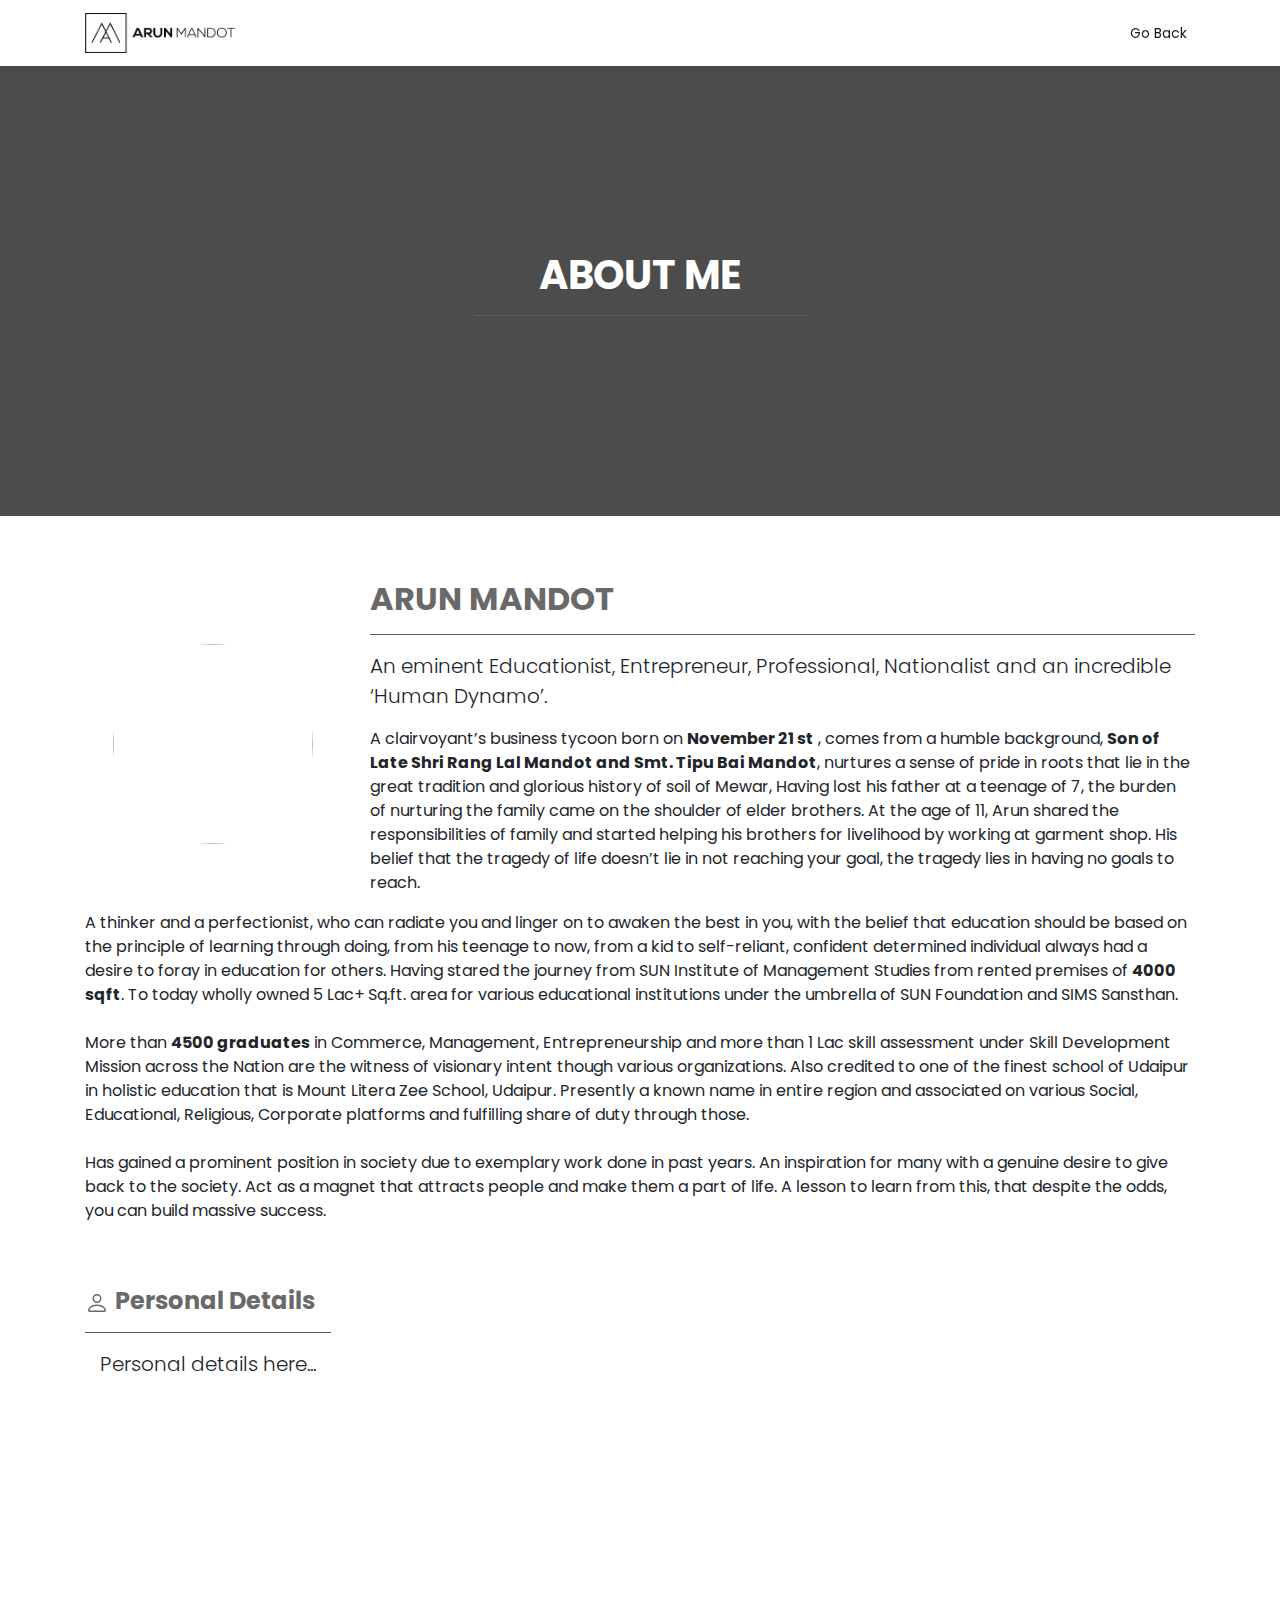
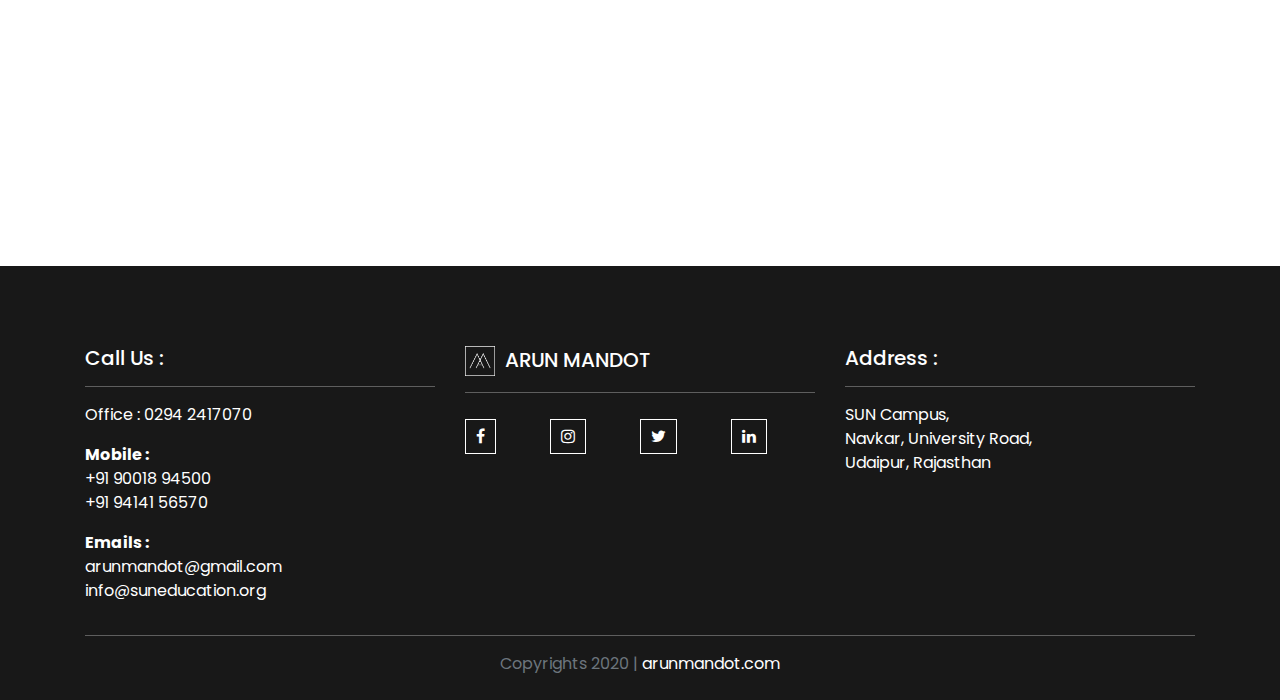
==== about.html @ fe79f217 "added" ====
<!doctype html>
<html lang="en">

<head>
    <!-- Required meta tags -->
    <meta charset="utf-8">
    <meta name="viewport" content="width=device-width, initial-scale=1, shrink-to-fit=no">
    <!-- Bootstrap CSS -->
    <link rel="stylesheet" href="https://stackpath.bootstrapcdn.com/bootstrap/4.5.0/css/bootstrap.min.css">
    <title>About Me | ARUN MANDOT</title>
    <!-- Favicons -->
    <link rel="icon" href="images/AM Logo_orignal.jpg">
    <!-- Custom CSS -->
    <link rel="stylesheet" href="css/style.css">
    <!-- Owl.carousel CSS -->
    <link rel="stylesheet" href="css/owl.carousel.min.css">
    <link rel="stylesheet" href="css/owl.theme.default.min.css">
    <!-- font-awesome icons -->
    <link href="//maxcdn.bootstrapcdn.com/font-awesome/4.7.0/css/font-awesome.min.css" rel="stylesheet">
</head>

<body>
    <!-- Navbar -->
    <nav class="navbar navbar-expand-lg navbar-light bg-white shadow-sm mt-0 sticky-top" id="move-sections">
        <div class="container">
            <a class="navbar-brand" href="index.html"><img src="images/navbar_logo.png" width="150" height="40"></a>
            <ul class="navbar-nav ml-auto">
                <li class="nav-item active">
                    <a class="nav-link" href="javascript:history.back()">Go Back</a>
                </li>
            </ul>
        </div>
    </nav>

    <!-- Section-4 -->
    <section class="jumbotron jumbotron-fluid my-0 bg-transparent section-2">
        <div class="container text-center">
            <h1 class="text-white text-uppercase"><b>About Me</b></h1>
            <hr class="mx-auto" style="width: 30%;background-color: #696969;">
        </div>
    </section>


    <div class="jumbotron jumbotron-fluid my-0 bg-transparent">
        <div class="container">
            <div class="row">
                <div class="col-12 col-md-3 text-center">
                    <div class="jumbotron jumbotron-fluid my-auto py-auto bg-transparent">
                        <img src="https://media-exp1.licdn.com/dms/image/C5103AQFVJacKXO_YKw/profile-displayphoto-shrink_200_200/0?e=1598486400&v=beta&t=filJsk99vntzWAAEqumvfhoAU0C3qXoCFnMMWYBmjPY"
                            class="rounded-circle" width="200px" height="200px">
                    </div>
                </div>
                <div class="col-12 col-md-9">
                    <h2 style="color: #696969;"><b>ARUN MANDOT</b></h2>
                    <hr class="mx-auto" style="width: 100%;background-color: #696969;">
                    <div>
                        <p class="lead">
                            An eminent Educationist, Entrepreneur, Professional, Nationalist and an incredible ‘Human
                            Dynamo’.
                        </p>
                        <p>
                            A clairvoyant’s business tycoon born on <b>November 21 st</b> , comes from a humble background, <b>Son
                                of Late Shri Rang Lal Mandot and Smt. Tipu Bai Mandot</b>, nurtures a sense of pride in roots
                            that
                            lie in the great tradition and glorious history of soil of Mewar, Having lost his father at
                            a
                            teenage of 7, the burden of nurturing the family came on the shoulder of elder brothers. At
                            the
                            age of 11, Arun shared the responsibilities of family and started helping his brothers for
                            livelihood by working at garment shop. His belief that the tragedy of life doesn’t lie in
                            not
                            reaching your goal, the tragedy lies in having no goals to reach. <br>
                        </p>
                    </div>
                </div>
                <div class="col-12">
                    <p>
                        A thinker and a perfectionist, who can radiate you and linger on to awaken the best in you, with
                        the belief that education should be based on the principle of learning through doing, from his
                        teenage to now, from a kid to self-reliant, confident determined individual always had a desire
                        to foray in education for others. Having stared the journey from SUN Institute of Management
                        Studies from rented premises of <b>4000 sqft</b>. To today wholly owned 5 Lac+ Sq.ft. area for various
                        educational institutions under the umbrella of SUN Foundation and SIMS Sansthan. <br><br>
                        More than <b>4500 graduates</b> in Commerce, Management, Entrepreneurship and more than 1 Lac
                        skill assessment under Skill Development Mission across the Nation are the witness of
                        visionary intent though various organizations. Also credited to one of the finest school of
                        Udaipur in holistic education that is Mount Litera Zee School, Udaipur. Presently a known
                        name in entire region and associated on various Social, Educational, Religious, Corporate
                        platforms and fulfilling share of duty through those. <br><br>
                        Has gained a prominent position in society due to exemplary work done in past years. An
                        inspiration for many with a genuine desire to give back to the society. Act as a magnet that
                        attracts people and make them a part of life. A lesson to learn from this, that despite the
                        odds,
                        you can build massive success.
                    </p>
                </div>
            </div>

                                  
            <div class="row container">
                <div class="mt-5">
                    <h4 style="color: #696969;"><span><svg width="1em" height="1em" viewBox="0 0 16 16" class="bi bi-person" fill="currentColor" xmlns="http://www.w3.org/2000/svg">
                        <path fill-rule="evenodd" d="M13 14s1 0 1-1-1-4-6-4-6 3-6 4 1 1 1 1h10zm-9.995-.944v-.002.002zM3.022 13h9.956a.274.274 0 0 0 .014-.002l.008-.002c-.001-.246-.154-.986-.832-1.664C11.516 10.68 10.289 10 8 10c-2.29 0-3.516.68-4.168 1.332-.678.678-.83 1.418-.832 1.664a1.05 1.05 0 0 0 .022.004zm9.974.056v-.002.002zM8 7a2 2 0 1 0 0-4 2 2 0 0 0 0 4zm3-2a3 3 0 1 1-6 0 3 3 0 0 1 6 0z"/>
                      </svg></span> <b>Personal Details</b></h4>
                    <hr class="mx-auto" style="width: 100%;background-color: #696969;">
                    <div class="container">
                        <p class="lead">Personal details here...</p>
                    </div>
                </div>
               
            </div>
        </div>
    </div>


    <!-- Location -->
    <iframe class="actAsDiv" width="100%" height="400" frameborder="0" scrolling="no" marginheight="0" marginwidth="0"
        src="https://www.google.com/maps/embed?pb=!1m18!1m12!1m3!1d3628.0040523762345!2d73.71341991436545!3d24.58905636213847!2m3!1f0!2f0!3f0!3m2!1i1024!2i768!4f13.1!3m3!1m2!1s0x3967e59101837bad%3A0x4a86be4ee69b5205!2sSun%20College%20Of%20Management%20%26%20Science!5e0!3m2!1sen!2sin!4v1593156131376!5m2!1sen!2sin"></iframe>

    <!-- Footer -->
    <footer class="jumbotron jumbotron-fluid my-0 px-0 pb-2" style="background-color: #181818;color: #fff;">
        <div class="container">
            <div class="row d-flex justify-content-around">
                <div class="text-left col-12 col-md-4">
                    <h5 class="mt-3">Call Us :</h5>
                    <hr class="mr-auto" style="width: 100%;background-color: #696969;">
                    <p>Office : <span><a href="tel:0294 2417070" class="on-hvr-link-color">0294
                                2417070</a></span></p>
                    <p>
                        <b>Mobile :</b><br> <span><a href="tel:90018 94500" class="on-hvr-link-color">+91 90018
                                94500</a></span><br>
                        <span><a href="tel:94141 56570" class="on-hvr-link-color">+91 94141
                                56570</a></span><br>
                    </p>
                    <p>
                        <b>Emails :</b><br> <span><a href="mailto:arunmandot@gmail.com"
                                class="on-hvr-link-color">arunmandot@gmail.com</a></span><br>
                        <span><a href="mailto:info@suneducation.org"
                                class="on-hvr-link-color">info@suneducation.org</a></span><br>
                    </p>
                </div>
                <div class="col-12 col-md-4">
                    <h5 class="mt-3"><span><img src="images/logo.png" style="width: 30px;height: 30px;"></span>&nbsp; ARUN MANDOT</h5>
                    <hr class="mr-auto" style="width: 100%;background-color: #696969;">
                    <div class="mx-auto d-flex justify-content-between pr-5 mr-5 pt-3 social-icons">
                        <a href="https://www.facebook.com/ArunMandot" target="blank"><span><i
                                    class="fa fa-facebook"></i></span></a>
                        <a href="https://www.instagram.com/arun_mandot" target="blank"><span><i
                                    class="fa fa-instagram"></i></span></a>
                        <a href="https://www.twitter.com/ArunMandot" target="blank"><span><i
                                    class="fa fa-twitter"></i></span></a>
                        <a href="https://www.linkedin.com/in/arunmandot/" target="blank"><span><i
                                    class="fa fa-linkedin"></i></span></a>
                    </div>
                </div>
                <div class="text-left col-12 col-md-4">
                    <h5 class="mt-3">Address :</h5>
                    <hr class="mr-auto" style="width: 100%;background-color: #696969;">
                    <p>SUN Campus,<br> Navkar, University Road,<br> Udaipur, Rajasthan</p>
                </div>
            </div>
        </div>
        <div class="container text-center">
            <hr class="mx-auto" style="width: 100%;background-color: #696969;">
            <p class="text-muted">Copyrights 2020 | <span><a href="http://arunmandot.com/"
                        class="on-hvr-link-color">arunmandot.com</a></span></p>
        </div>
    </footer>

    <!-- jQuery first, then Popper.js, then Bootstrap JS -->
    <script src="https://code.jquery.com/jquery-3.5.1.slim.min.js"></script>
    <script src="https://cdn.jsdelivr.net/npm/popper.js@1.16.0/dist/umd/popper.min.js"></script>
    <script src="https://stackpath.bootstrapcdn.com/bootstrap/4.5.0/js/bootstrap.min.js"></script>
    <!-- Optional JavaScript -->
    <script src="js/owl.carousel.min.js"></script>
    <script src="js/style.js"></script>
</body>

</html>
---- css/style.css ----
@import url('https://fonts.googleapis.com/css2?family=Poppins:wght@300&display=swap');
@import url('https://fonts.googleapis.com/css2?family=Ubuntu:wght@700&display=swap');

*{
    box-sizing: border-box;
    margin: 0;
    padding: 0;
    font-family: 'Poppins', sans-serif;
}

.owl-carousel img{
    width: 100%;
    height: 100vh;
}

.carousel-container{
    display: flex;
    flex-direction: column;
    align-items: center;
    justify-content: center;
    text-align: center;
    color: #fff;
    height: 100vh;
    background-color: #fff;
    background-position: center;
    background-repeat: no-repeat;
    background-size: cover;
    padding: 0;
}
.carousel-container h1{
    font-size: 50px;
    padding-bottom: 0;
}
.carousel-container p{
    padding-top: 0;
}
.know-more-btn{
    border: 1px solid #fff;
    border-radius: 0;
    padding: 10px 30px 10px;
    background-color: transparent;
    color: #fff;
}
.know-more-btn:hover{
    border: 1px solid #fff;
    border-radius: 0;
    padding: 10px 30px 10px;
    background-color: #fff;
    color: #696969;
}


.media .img-hvr{
    border: 1px solid transparent;
}
.media .img-hvr:hover{
    border: 1px solid #696969;
    cursor: pointer;
}
.media .media-body h6{
    font-size: 15px;
}

.section-1{
    display: flex;
    flex-direction: column;
    align-items: center;
    justify-content: center;
    text-align: center;
    background: linear-gradient(rgba(0, 0, 0, 0.7), rgba(0, 0, 0, 0.7)),url(http://musemaster.net/creative-agency-muse/CA-Onepage/images/entrepreneur-593358_1920.jpg?crc=290514243);
    min-height: 50vh;
    background-attachment: fixed;
    background-position: center;
    background-repeat: no-repeat;
    background-size: cover;
    color: #fff;
}

.section-education{
    display: flex;
    flex-direction: column;
    align-items: center;
    justify-content: center;
    text-align: center;
    background: linear-gradient(rgba(0, 0, 0, 0.7), rgba(0, 0, 0, 0.7)),url(https://cdn.pixabay.com/photo/2015/07/28/22/01/office-865091_960_720.jpg);
    min-height: 50vh;
    background-attachment: fixed;
    background-position: center;
    background-repeat: no-repeat;
    background-size: cover;
    color: #fff;
}

.section-2{
    display: flex;
    flex-direction: column;
    align-items: center;
    justify-content: center;
    text-align: center;
    background: linear-gradient(rgba(0, 0, 0, 0.7), rgba(0, 0, 0, 0.7)),url(http://musemaster.net/creative-agency-muse/CA-Onepage/images/21610411169_5fefc5b362_o.jpg?crc=206793983);
    min-height: 50vh;
    background-attachment: fixed;
    background-position: center;
    background-repeat: no-repeat;
    background-size: cover;
    color: #fff;
}

.on-hvr-color:hover{
    color: #696969;
}
.on-hvr-link-color{
    color: #fff;
}
.on-hvr-link-color:hover{
    color: #696969;
}

input[type='text'],input[type='email']{
    width: 100%;
    padding: 10px 20px 10px;
    background-color: transparent;
    border: 1px solid #999999;
    font-weight: lighter;
}
input[type='text']:hover{
    border: 1px solid #000;
}
input[type='email']:hover{
    border: 1px solid #000;
}
textarea{
    width: 100%;
    padding: 10px 20px 10px;
    background-color: transparent;
    border: 1px solid #999999;
    font-weight: lighter;
}
textarea:hover{
    border: 1px solid #000;
}

.custom-btn{
    border: 1px solid #222;
    border-radius: 0;
    padding: 10px 50px 10px;
    background-color: transparent;
    color: #222;
    text-transform: uppercase;
    font-weight: bold;
}
.custom-btn:hover{
    /* background-color: #fff;
    color: #696969;
    border: 1px solid #696969; */
    background-color: #696969;
    color: #fff;
    border: 1px solid #fff;
}

.nav-link{
    font-size: 14px;
}

.social-icons span{
    border: 1px solid #fff;
    color: #fff;
    padding: 5px 10px 5px;
    cursor: pointer;
}
.social-icons span:hover{
    border: 1px solid #696969;
    color: #696969;
}

.team-member{
    border-top: 0;
    border-left: 0;
    border-right: 0;
    border-bottom: 1px solid #696969;
}
.team-member img{
    width: 80%;
    height: 150px;
}
.team-member:hover{
    background-color: #222;
    color: #fff;
    opacity: .9;
}

.social-icons-on-card span{
    border: 1px solid #696969;
    color: #696969;
    padding: 3px 6px 3px;
    cursor: pointer;
    margin-left: 10px;
    margin-right: 10px;
}
.social-icons-on-card span:hover{
    border: 1px solid #fff;
    color: #fff;
}

.cursor-pointer{
    cursor: pointer;
}

.section-heading{
    font-size: 40px;
    font-weight: bold;
    text-transform: uppercase;
    color: #404040;
    font-family: 'Ubuntu', sans-serif;
}
.section-paragraph{
    color: #707070;
    font-size: 20px;
    margin: 0px;
    padding: 0px;
    border-width: 0px;
    border-style: solid;
    border-color: transparent;
}

.top-banner-qots{
    font-size: large;
    font-weight: bold;
    color: #fff;
    font-family: Arial, Helvetica, sans-serif;
}

.top-banner-paragraph{
    font-size: 20px;
    color: #fff;
    letter-spacing: 2px;
    font-family: Arial, Helvetica, sans-serif;
}
.section-sub-heading{
    color: #696969;
    font-size: large;
}
@media (max-width:1024px){
    .top-banner-paragraph{
        font-size: 20px;
    }
    .section-heading{
        font-size: 25px;
    }
    .section-paragraph{
        font-size: 15px;
    }
    .carousel-container{
        height: 60vh;
    }
    .carousel-container h1{
        font-size: 20px;
    }
    .carousel-container p{
        font-size: 10px;
    }
    .section-sub-heading{
        font-size: 18px;
    }
    .section-1{
        height: 80vh;
    }

    .Quotes-title{
        font-size: 20px;
    }
    .Quotation-line{
        font-size: 17px;
    }
}
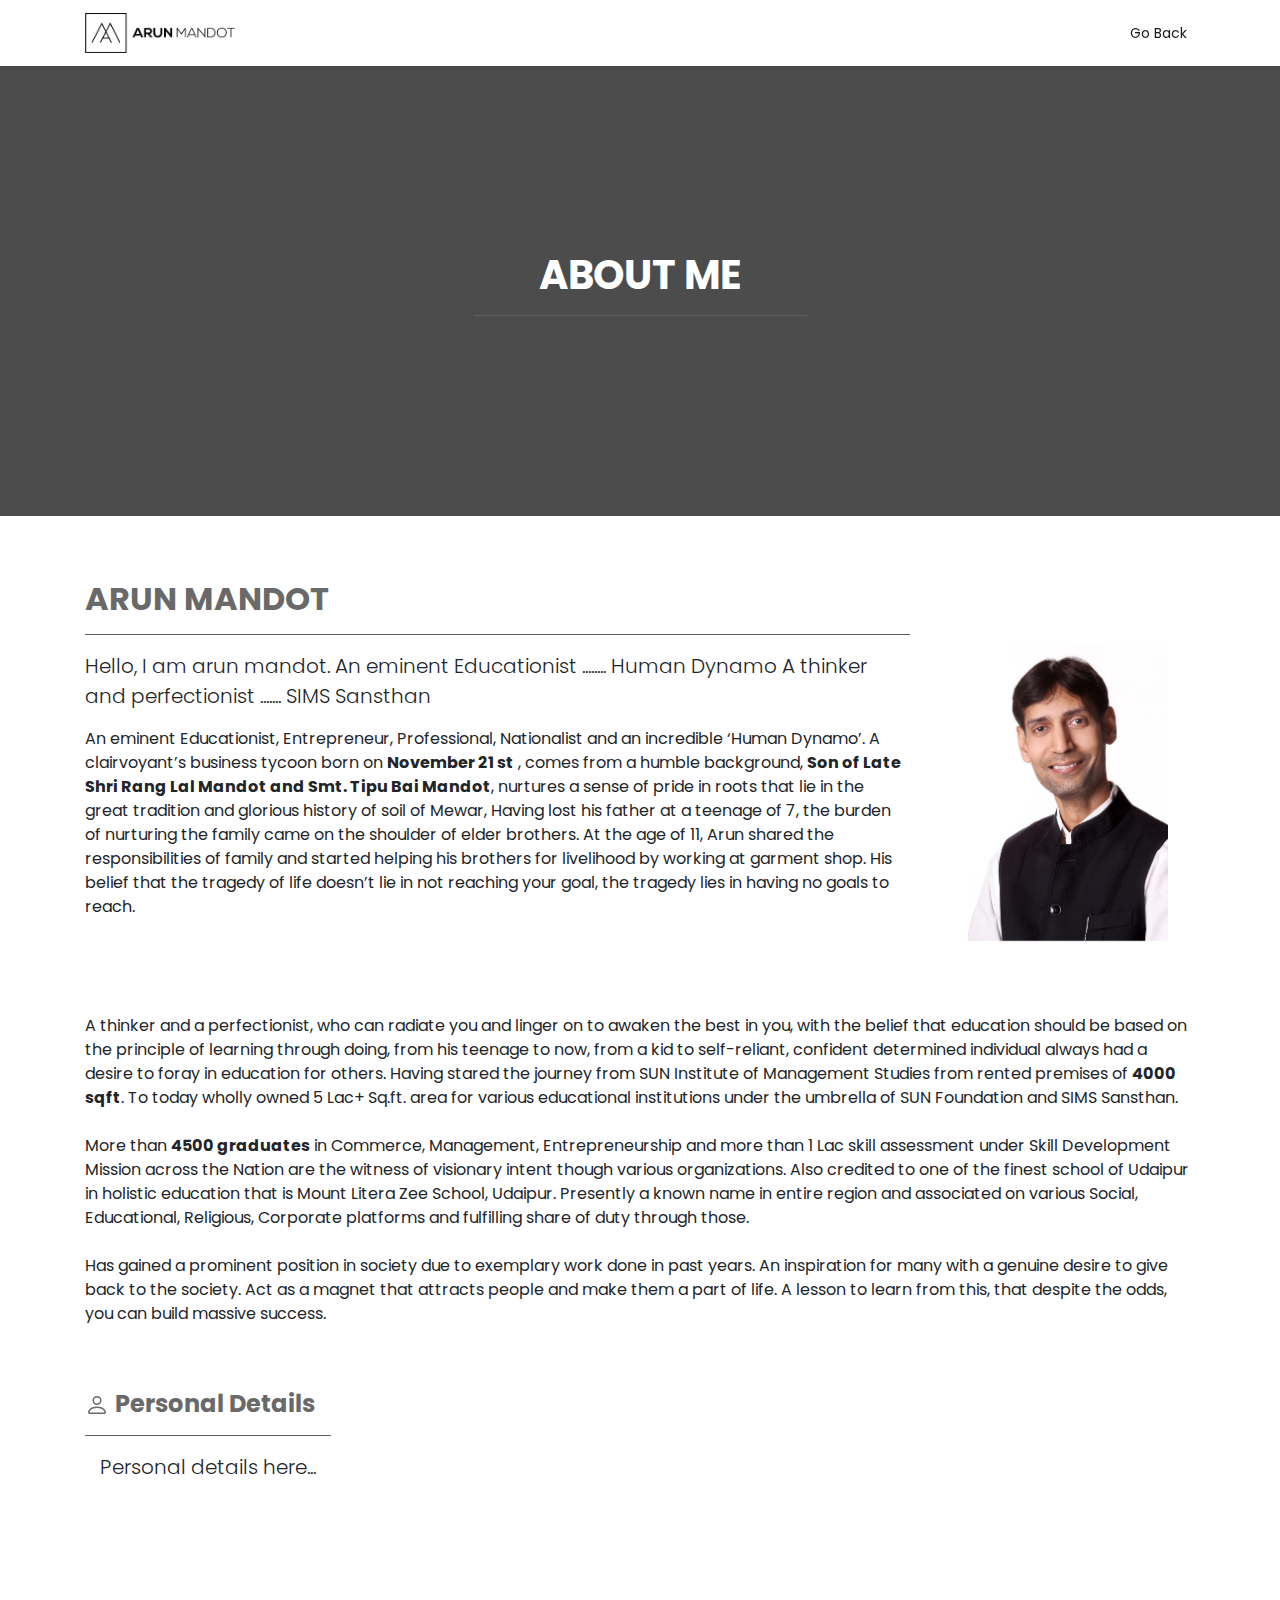
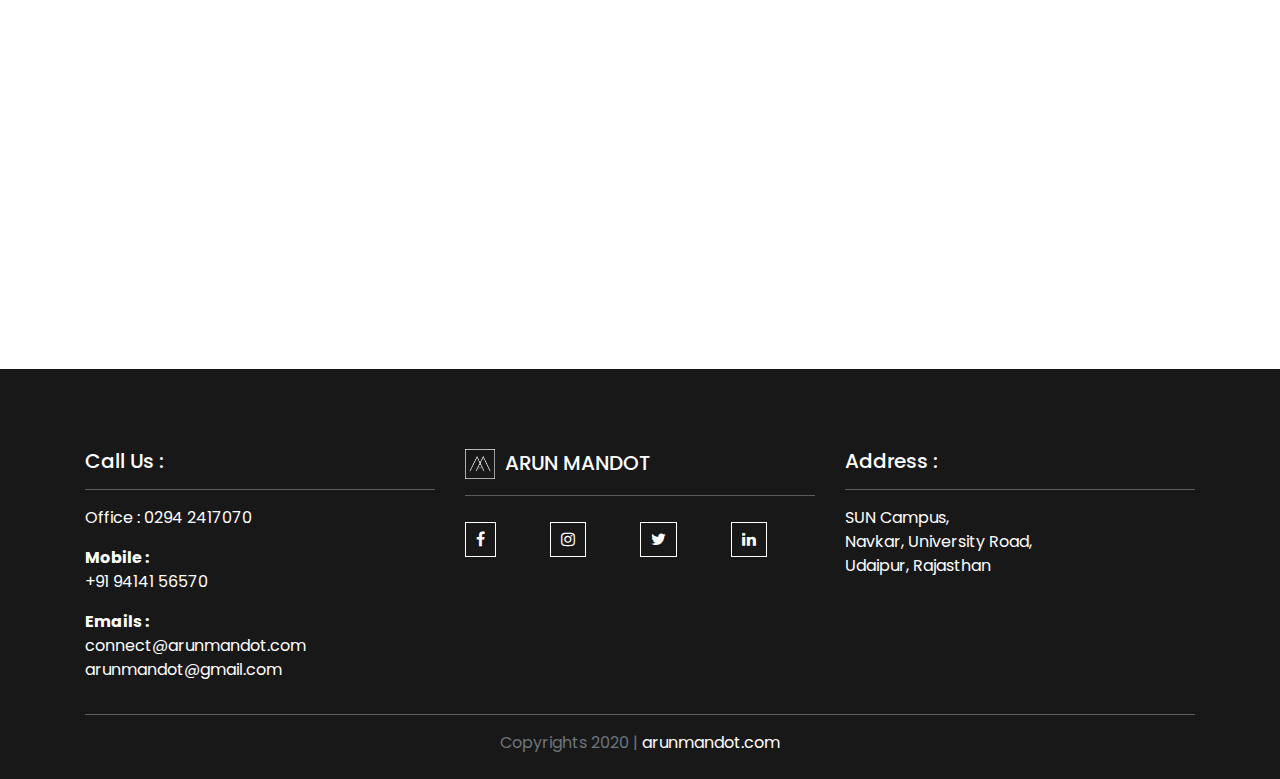
==== commit b6c3d82e: "changes" ====
--- a/about.html
+++ b/about.html
@@ -9,12 +9,9 @@
     <link rel="stylesheet" href="https://stackpath.bootstrapcdn.com/bootstrap/4.5.0/css/bootstrap.min.css">
     <title>About Me | ARUN MANDOT</title>
     <!-- Favicons -->
-    <link rel="icon" href="images/AM Logo_orignal.jpg">
+    <link rel="icon" href="images/favicon.png">
     <!-- Custom CSS -->
     <link rel="stylesheet" href="css/style.css">
-    <!-- Owl.carousel CSS -->
-    <link rel="stylesheet" href="css/owl.carousel.min.css">
-    <link rel="stylesheet" href="css/owl.theme.default.min.css">
     <!-- font-awesome icons -->
     <link href="//maxcdn.bootstrapcdn.com/font-awesome/4.7.0/css/font-awesome.min.css" rel="stylesheet">
 </head>
@@ -40,27 +37,29 @@
         </div>
     </section>
 
-
     <div class="jumbotron jumbotron-fluid my-0 bg-transparent">
         <div class="container">
             <div class="row">
-                <div class="col-12 col-md-3 text-center">
-                    <div class="jumbotron jumbotron-fluid my-auto py-auto bg-transparent">
-                        <img src="https://media-exp1.licdn.com/dms/image/C5103AQFVJacKXO_YKw/profile-displayphoto-shrink_200_200/0?e=1598486400&v=beta&t=filJsk99vntzWAAEqumvfhoAU0C3qXoCFnMMWYBmjPY"
-                            class="rounded-circle" width="200px" height="200px">
-                    </div>
-                </div>
+                
                 <div class="col-12 col-md-9">
                     <h2 style="color: #696969;"><b>ARUN MANDOT</b></h2>
                     <hr class="mx-auto" style="width: 100%;background-color: #696969;">
                     <div>
                         <p class="lead">
+                            Hello, I am arun mandot.
+                            An eminent Educationist 
+                            ........ Human Dynamo
+                            A thinker and perfectionist 
+                            ....... SIMS Sansthan 
+                        </p>
+                   
+                        <p>
                             An eminent Educationist, Entrepreneur, Professional, Nationalist and an incredible ‘Human
                             Dynamo’.
-                        </p>
-                        <p>
-                            A clairvoyant’s business tycoon born on <b>November 21 st</b> , comes from a humble background, <b>Son
-                                of Late Shri Rang Lal Mandot and Smt. Tipu Bai Mandot</b>, nurtures a sense of pride in roots
+                            A clairvoyant’s business tycoon born on <b>November 21 st</b> , comes from a humble
+                            background, <b>Son
+                                of Late Shri Rang Lal Mandot and Smt. Tipu Bai Mandot</b>, nurtures a sense of pride in
+                            roots
                             that
                             lie in the great tradition and glorious history of soil of Mewar, Having lost his father at
                             a
@@ -73,13 +72,20 @@
                         </p>
                     </div>
                 </div>
+                <div class="col-12 col-md-3 text-center">
+                    <div class="jumbotron jumbotron-fluid my-auto py-auto bg-transparent">
+                        <img src="images/ARUN SIR PHOTO.jpg"
+                            class="rounded" width="200px" height="auto">
+                    </div>
+                </div>
                 <div class="col-12">
                     <p>
                         A thinker and a perfectionist, who can radiate you and linger on to awaken the best in you, with
                         the belief that education should be based on the principle of learning through doing, from his
                         teenage to now, from a kid to self-reliant, confident determined individual always had a desire
                         to foray in education for others. Having stared the journey from SUN Institute of Management
-                        Studies from rented premises of <b>4000 sqft</b>. To today wholly owned 5 Lac+ Sq.ft. area for various
+                        Studies from rented premises of <b>4000 sqft</b>. To today wholly owned 5 Lac+ Sq.ft. area for
+                        various
                         educational institutions under the umbrella of SUN Foundation and SIMS Sansthan. <br><br>
                         More than <b>4500 graduates</b> in Commerce, Management, Entrepreneurship and more than 1 Lac
                         skill assessment under Skill Development Mission across the Nation are the witness of
@@ -96,22 +102,22 @@
                 </div>
             </div>
 
-                                  
             <div class="row container">
                 <div class="mt-5">
-                    <h4 style="color: #696969;"><span><svg width="1em" height="1em" viewBox="0 0 16 16" class="bi bi-person" fill="currentColor" xmlns="http://www.w3.org/2000/svg">
-                        <path fill-rule="evenodd" d="M13 14s1 0 1-1-1-4-6-4-6 3-6 4 1 1 1 1h10zm-9.995-.944v-.002.002zM3.022 13h9.956a.274.274 0 0 0 .014-.002l.008-.002c-.001-.246-.154-.986-.832-1.664C11.516 10.68 10.289 10 8 10c-2.29 0-3.516.68-4.168 1.332-.678.678-.83 1.418-.832 1.664a1.05 1.05 0 0 0 .022.004zm9.974.056v-.002.002zM8 7a2 2 0 1 0 0-4 2 2 0 0 0 0 4zm3-2a3 3 0 1 1-6 0 3 3 0 0 1 6 0z"/>
-                      </svg></span> <b>Personal Details</b></h4>
+                    <h4 style="color: #696969;"><span><svg width="1em" height="1em" viewBox="0 0 16 16"
+                                class="bi bi-person" fill="currentColor" xmlns="http://www.w3.org/2000/svg">
+                                <path fill-rule="evenodd"
+                                    d="M13 14s1 0 1-1-1-4-6-4-6 3-6 4 1 1 1 1h10zm-9.995-.944v-.002.002zM3.022 13h9.956a.274.274 0 0 0 .014-.002l.008-.002c-.001-.246-.154-.986-.832-1.664C11.516 10.68 10.289 10 8 10c-2.29 0-3.516.68-4.168 1.332-.678.678-.83 1.418-.832 1.664a1.05 1.05 0 0 0 .022.004zm9.974.056v-.002.002zM8 7a2 2 0 1 0 0-4 2 2 0 0 0 0 4zm3-2a3 3 0 1 1-6 0 3 3 0 0 1 6 0z" />
+                            </svg></span> <b>Personal Details</b></h4>
                     <hr class="mx-auto" style="width: 100%;background-color: #696969;">
                     <div class="container">
                         <p class="lead">Personal details here...</p>
                     </div>
                 </div>
-               
+
             </div>
         </div>
     </div>
-
 
     <!-- Location -->
     <iframe class="actAsDiv" width="100%" height="400" frameborder="0" scrolling="no" marginheight="0" marginwidth="0"
@@ -127,20 +133,20 @@
                     <p>Office : <span><a href="tel:0294 2417070" class="on-hvr-link-color">0294
                                 2417070</a></span></p>
                     <p>
-                        <b>Mobile :</b><br> <span><a href="tel:90018 94500" class="on-hvr-link-color">+91 90018
-                                94500</a></span><br>
+                        <b>Mobile :</b><br>
                         <span><a href="tel:94141 56570" class="on-hvr-link-color">+91 94141
                                 56570</a></span><br>
                     </p>
                     <p>
-                        <b>Emails :</b><br> <span><a href="mailto:arunmandot@gmail.com"
+                        <b>Emails :</b><br> <span><a href="mailto:connect@arunmandot.com"
+                                class="on-hvr-link-color">connect@arunmandot.com</a></span><br>
+                        <span><a href="mailto:arunmandot@gmail.com"
                                 class="on-hvr-link-color">arunmandot@gmail.com</a></span><br>
-                        <span><a href="mailto:info@suneducation.org"
-                                class="on-hvr-link-color">info@suneducation.org</a></span><br>
                     </p>
                 </div>
                 <div class="col-12 col-md-4">
-                    <h5 class="mt-3"><span><img src="images/logo.png" style="width: 30px;height: 30px;"></span>&nbsp; ARUN MANDOT</h5>
+                    <h5 class="mt-3"><span><img src="images/logo.png" style="width: 30px;height: 30px;"></span>&nbsp;
+                        ARUN MANDOT</h5>
                     <hr class="mr-auto" style="width: 100%;background-color: #696969;">
                     <div class="mx-auto d-flex justify-content-between pr-5 mr-5 pt-3 social-icons">
                         <a href="https://www.facebook.com/ArunMandot" target="blank"><span><i
--- a/css/style.css
+++ b/css/style.css
@@ -240,6 +240,13 @@
     color: #696969;
     font-size: large;
 }
+
+.position-section-title{
+    font-size: 18px;
+}
+.position-section-paragraph{
+    font-size: 15px;
+}
 @media (max-width:1024px){
     .top-banner-paragraph{
         font-size: 20px;
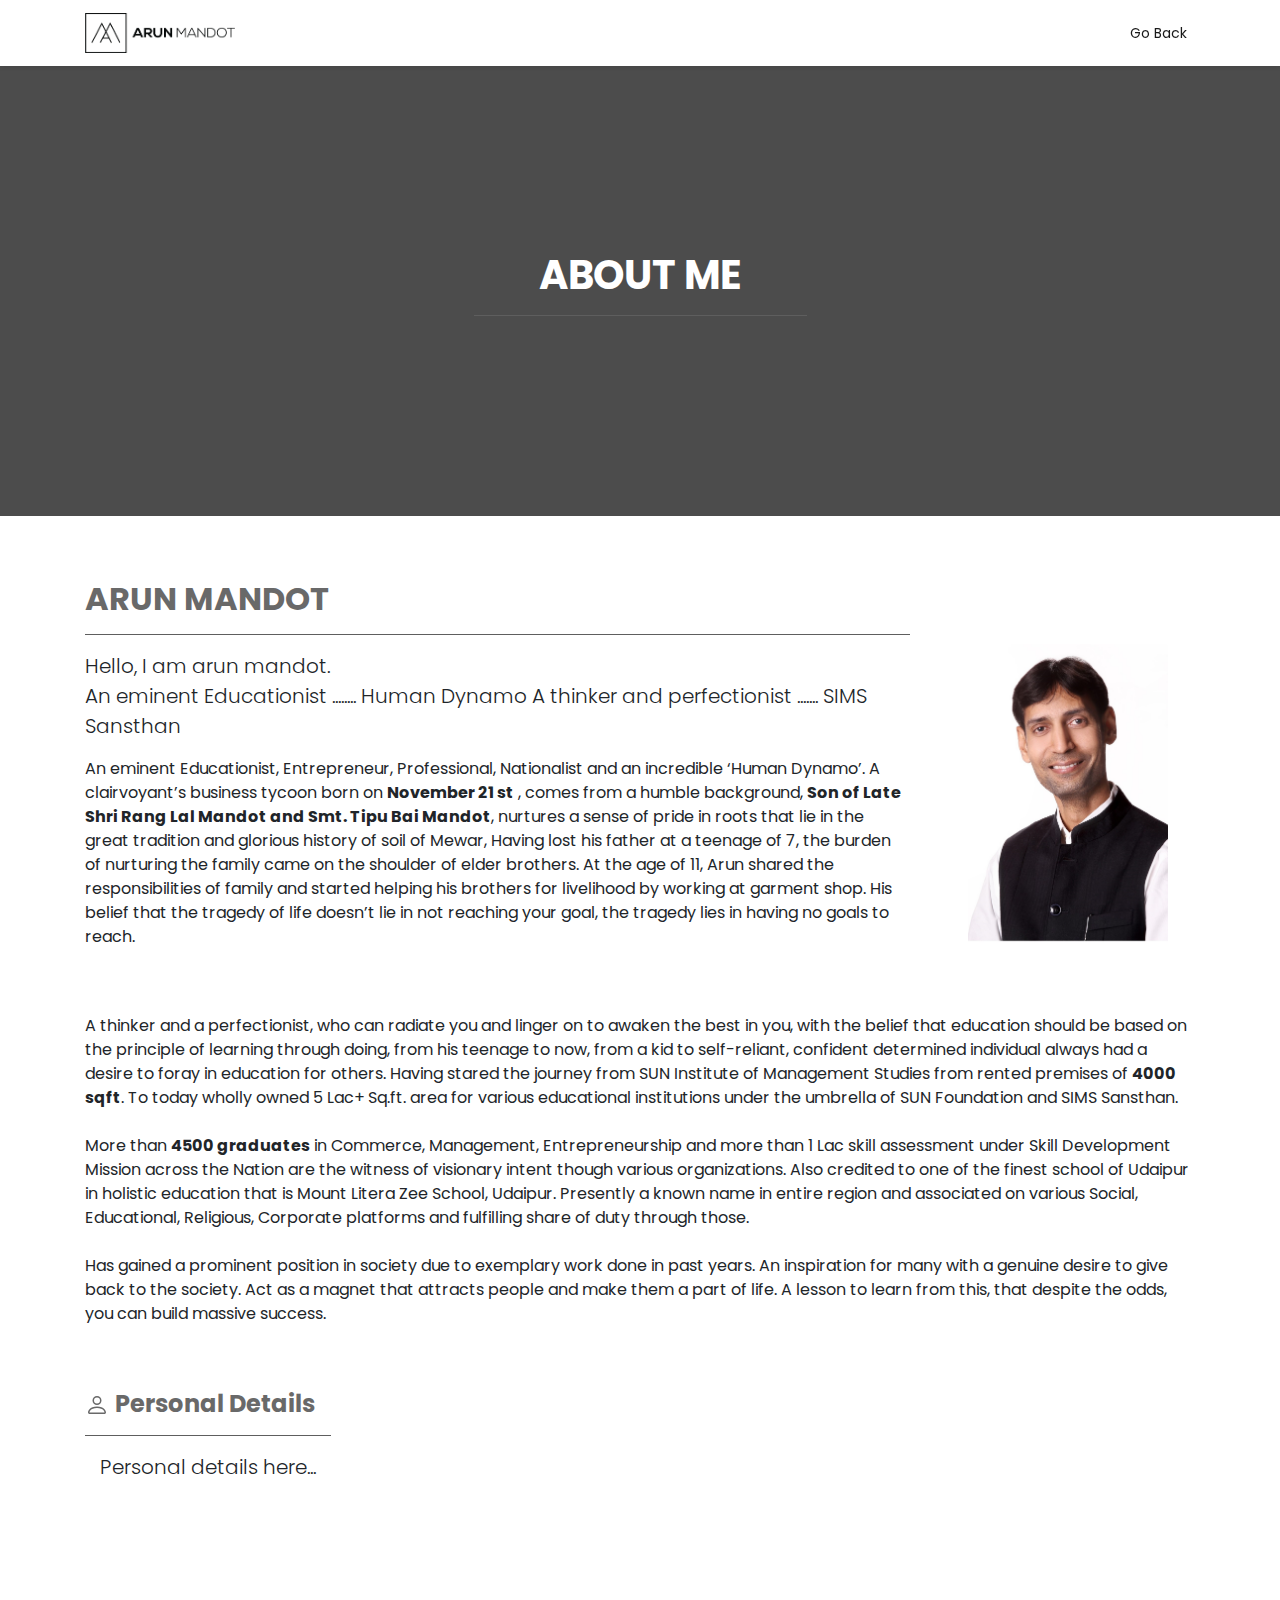
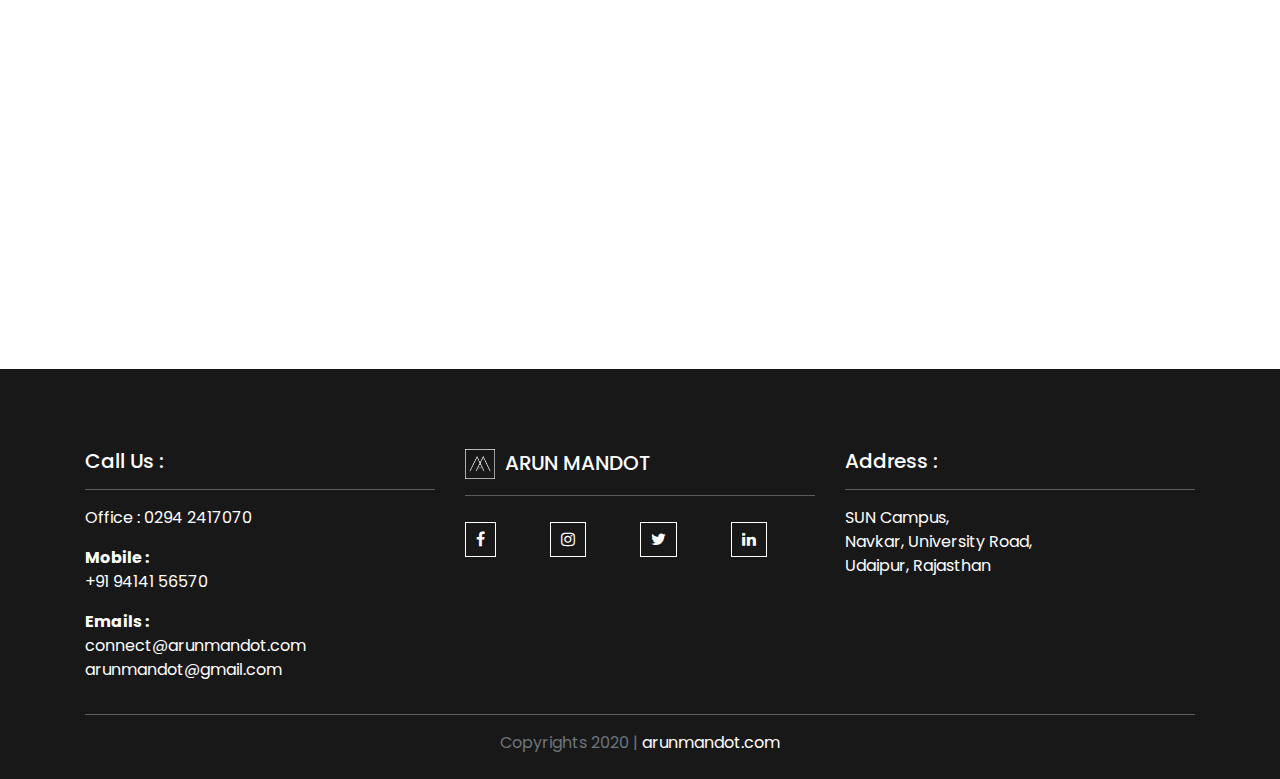
==== commit 22ba3479: "changes" ====
--- a/about.html
+++ b/about.html
@@ -46,7 +46,7 @@
                     <hr class="mx-auto" style="width: 100%;background-color: #696969;">
                     <div>
                         <p class="lead">
-                            Hello, I am arun mandot.
+                            Hello, I am arun mandot. <br>
                             An eminent Educationist 
                             ........ Human Dynamo
                             A thinker and perfectionist 
--- a/css/style.css
+++ b/css/style.css
@@ -46,7 +46,7 @@
     border-radius: 0;
     padding: 10px 30px 10px;
     background-color: #fff;
-    color: #696969;
+    color: #272727;
 }
 
 
@@ -153,7 +153,7 @@
     /* background-color: #fff;
     color: #696969;
     border: 1px solid #696969; */
-    background-color: #696969;
+    background-color: #242424;
     color: #fff;
     border: 1px solid #fff;
 }
@@ -177,7 +177,7 @@
     border-top: 0;
     border-left: 0;
     border-right: 0;
-    border-bottom: 1px solid #696969;
+    /* border-bottom: 1px solid #696969; */
 }
 .team-member img{
     width: 80%;
@@ -187,6 +187,7 @@
     background-color: #222;
     color: #fff;
     opacity: .9;
+    cursor: pointer;
 }
 
 .social-icons-on-card span{
@@ -202,6 +203,9 @@
     color: #fff;
 }
 
+.card-title{
+    font-weight: bold;
+}
 .cursor-pointer{
     cursor: pointer;
 }
@@ -279,4 +283,9 @@
     .Quotation-line{
         font-size: 17px;
     }
-}+    .center-on-mobile{
+        text-align: center;
+        align-items: center;
+    }
+}
+
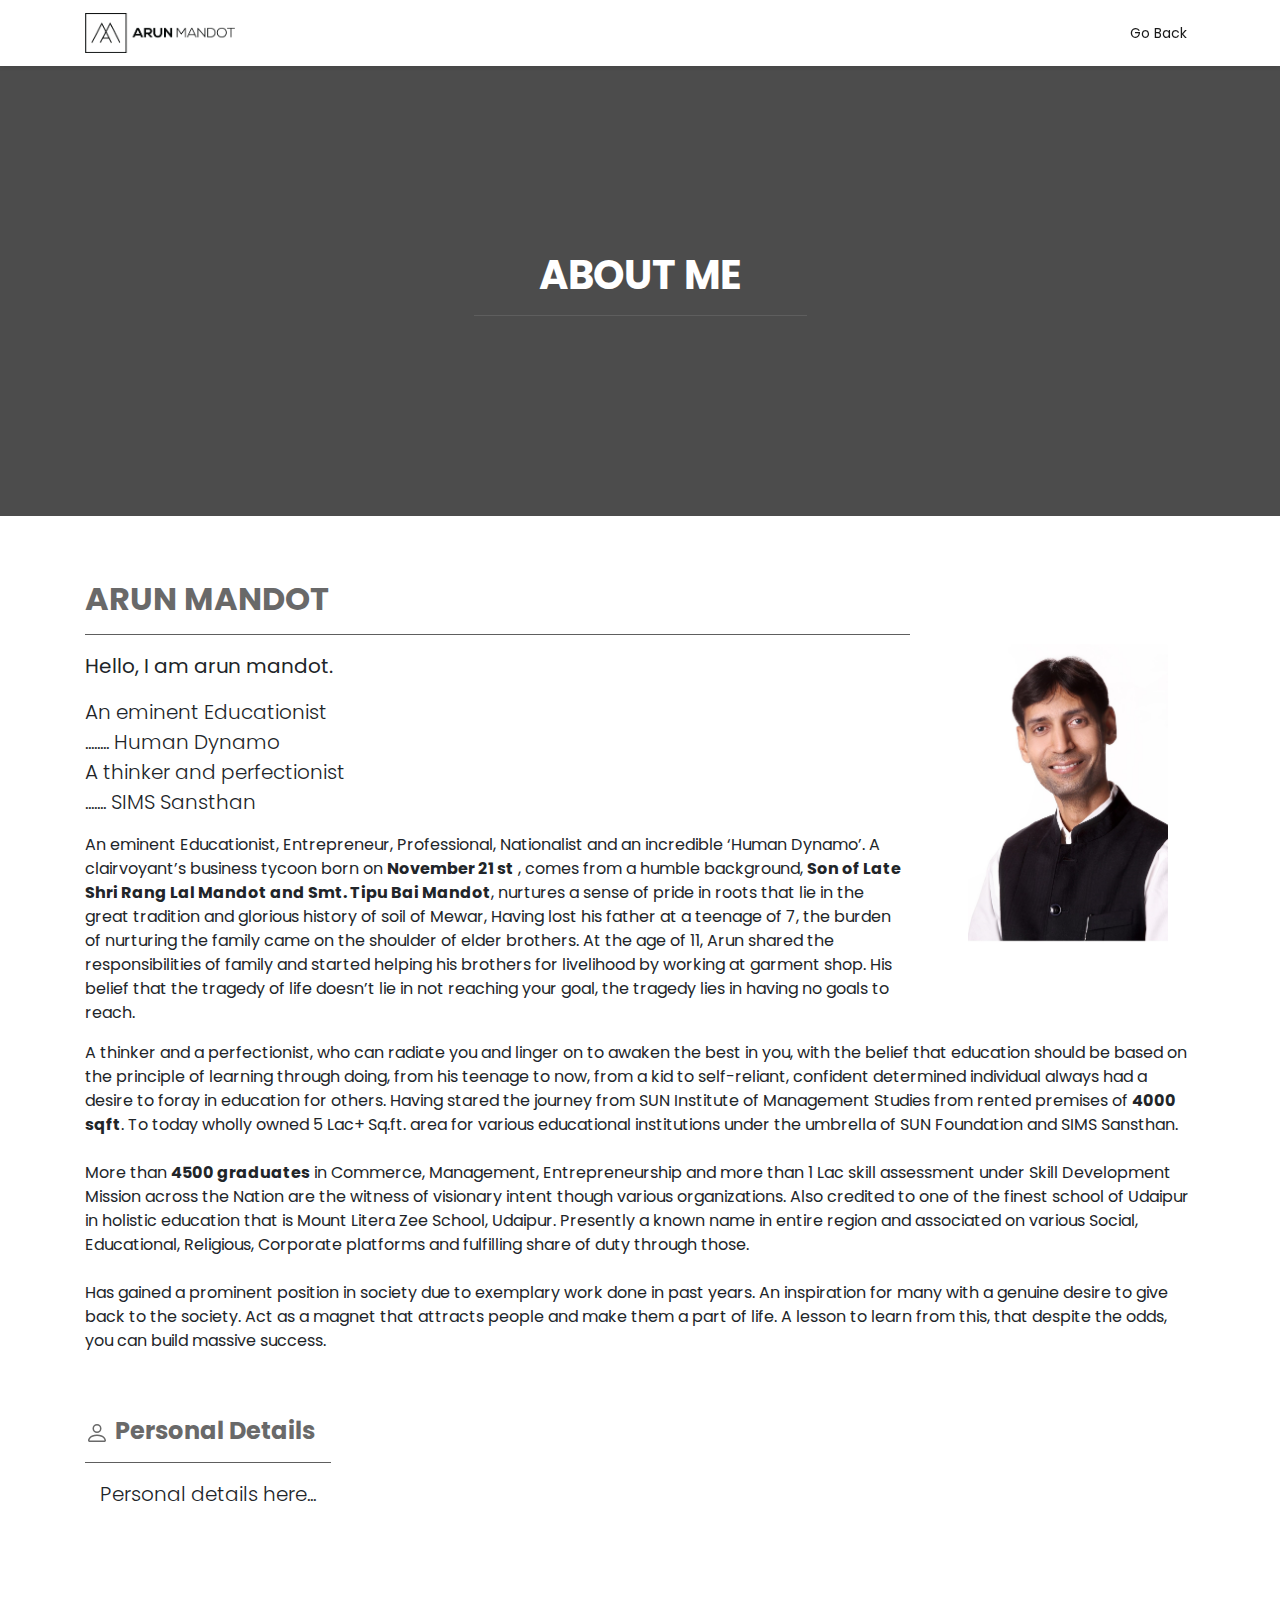
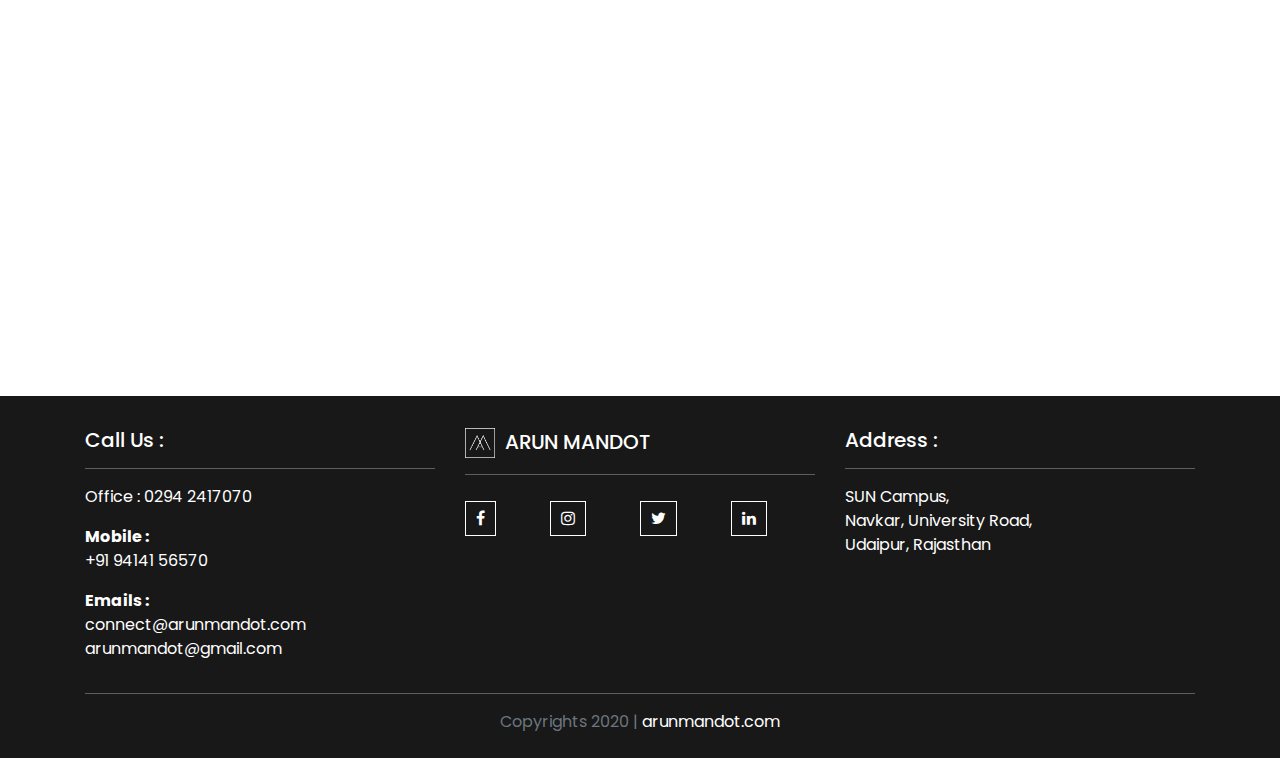
==== commit e94e8bce: "final done" ====
--- a/about.html
+++ b/about.html
@@ -45,11 +45,11 @@
                     <h2 style="color: #696969;"><b>ARUN MANDOT</b></h2>
                     <hr class="mx-auto" style="width: 100%;background-color: #696969;">
                     <div>
+                        <p class="lead"><b>Hello, I am arun mandot.</b></p>
                         <p class="lead">
-                            Hello, I am arun mandot. <br>
-                            An eminent Educationist 
-                            ........ Human Dynamo
-                            A thinker and perfectionist 
+                            An eminent Educationist <br>
+                            ........ Human Dynamo <br>
+                            A thinker and perfectionist <br>
                             ....... SIMS Sansthan 
                         </p>
                    
@@ -124,7 +124,7 @@
         src="https://www.google.com/maps/embed?pb=!1m18!1m12!1m3!1d3628.0040523762345!2d73.71341991436545!3d24.58905636213847!2m3!1f0!2f0!3f0!3m2!1i1024!2i768!4f13.1!3m3!1m2!1s0x3967e59101837bad%3A0x4a86be4ee69b5205!2sSun%20College%20Of%20Management%20%26%20Science!5e0!3m2!1sen!2sin!4v1593156131376!5m2!1sen!2sin"></iframe>
 
     <!-- Footer -->
-    <footer class="jumbotron jumbotron-fluid my-0 px-0 pb-2" style="background-color: #181818;color: #fff;">
+    <footer class="jumbotron jumbotron-fluid my-0 px-0 pb-2 pt-3" style="background-color: #181818;color: #fff;">
         <div class="container">
             <div class="row d-flex justify-content-around">
                 <div class="text-left col-12 col-md-4">
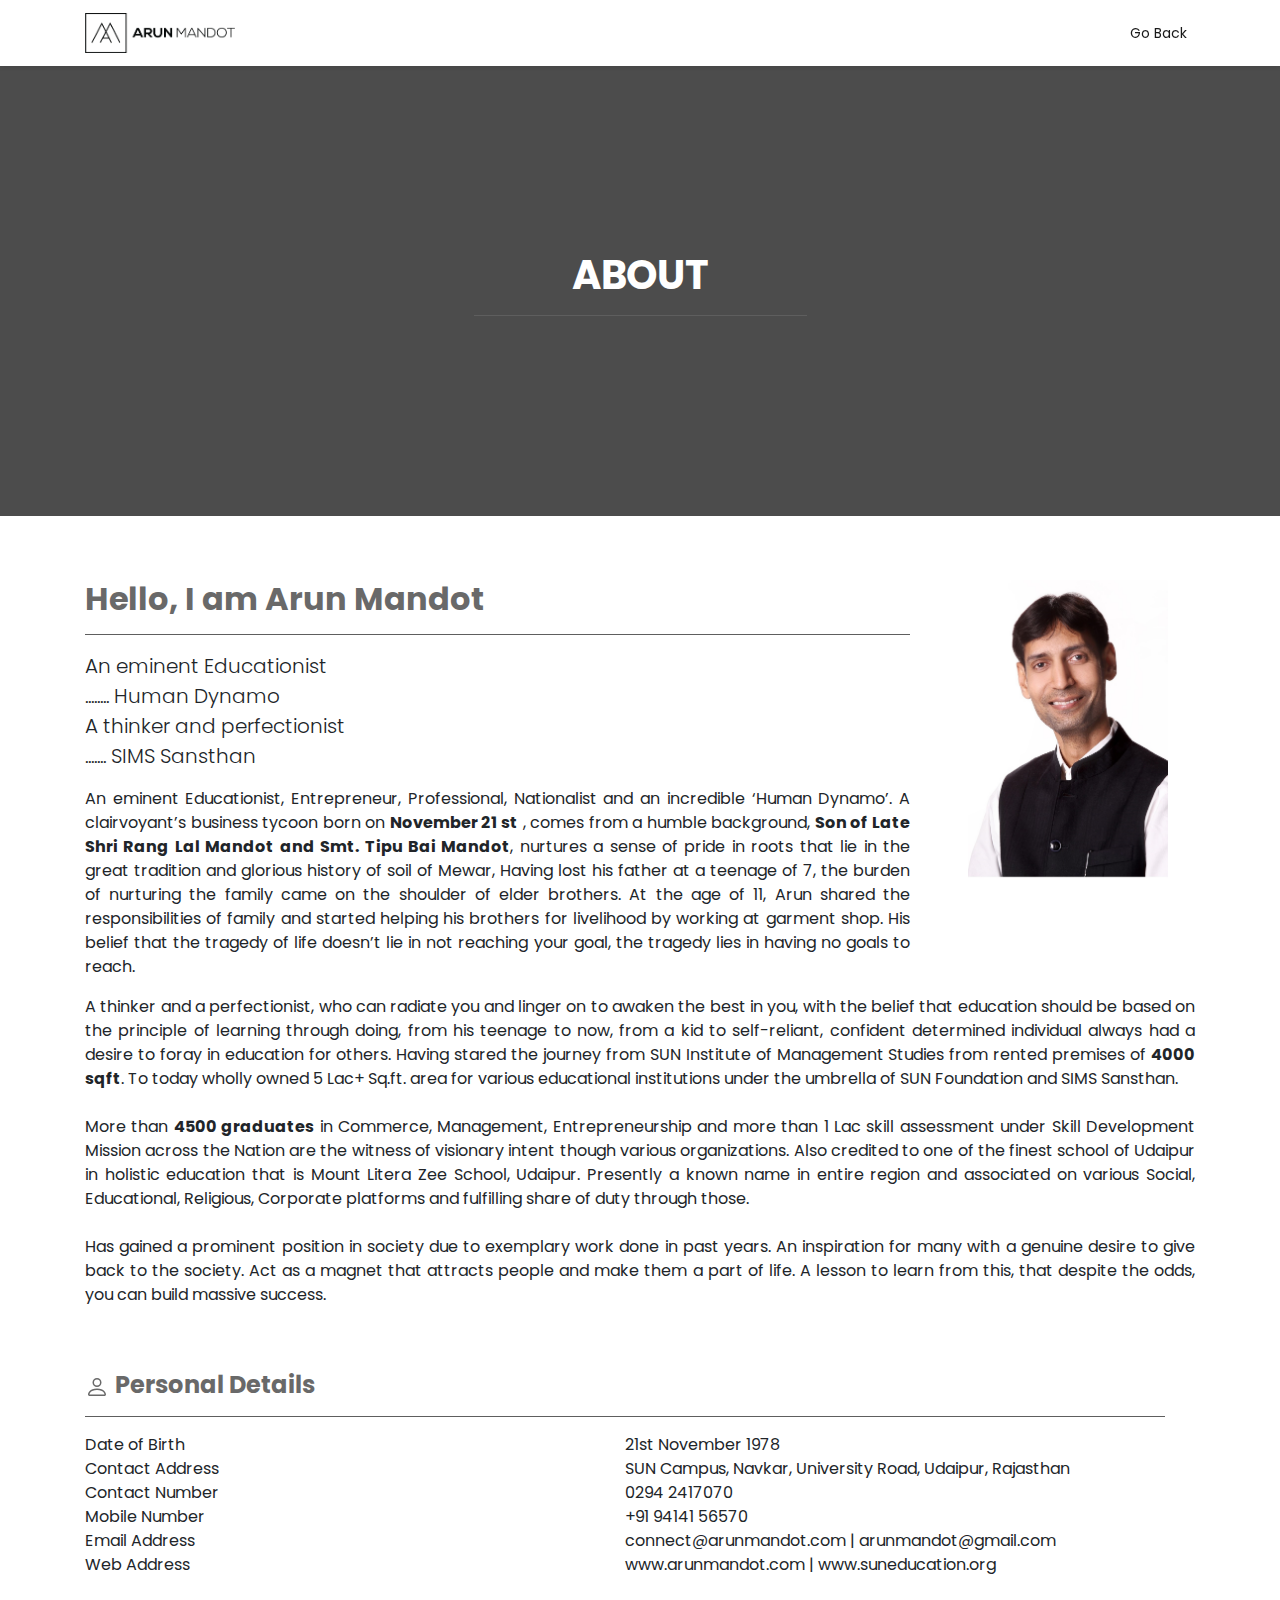
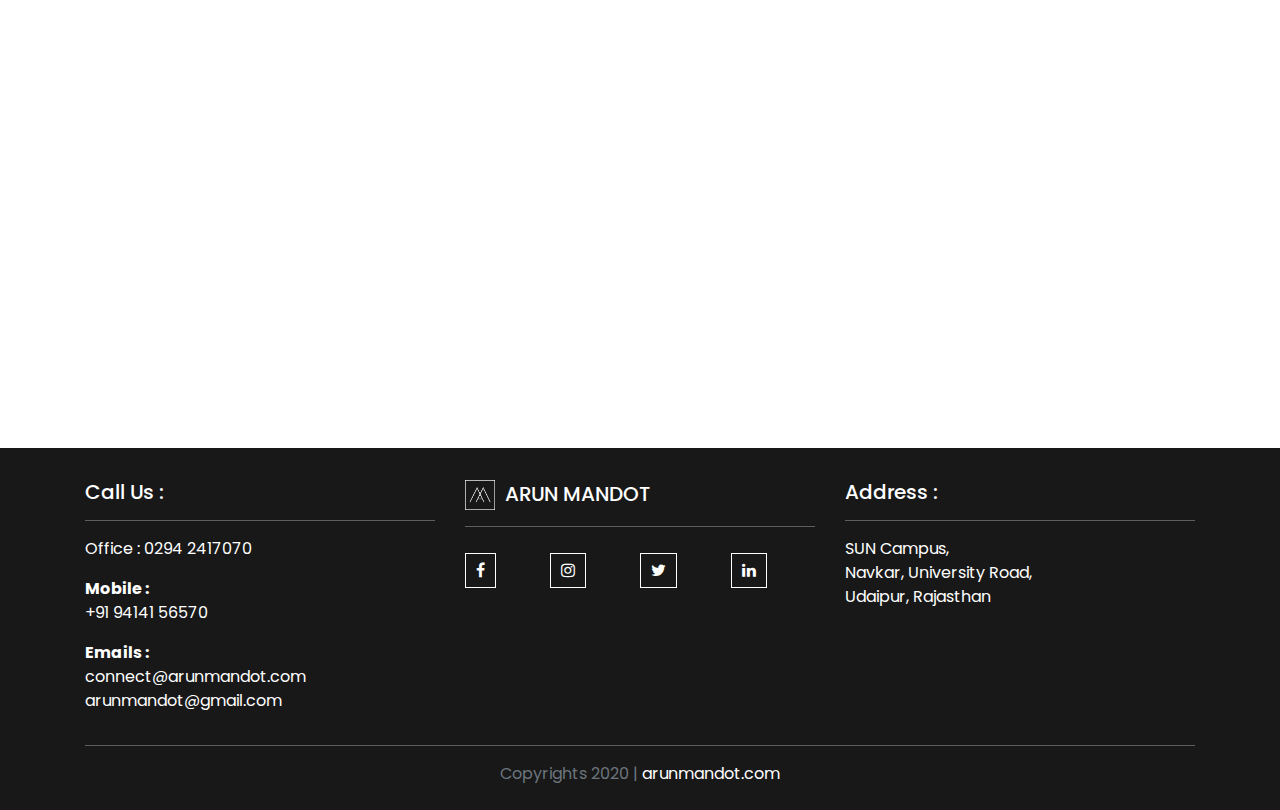
==== commit 77daef07: "added" ====
--- a/about.html
+++ b/about.html
@@ -32,7 +32,7 @@
     <!-- Section-4 -->
     <section class="jumbotron jumbotron-fluid my-0 bg-transparent section-2">
         <div class="container text-center">
-            <h1 class="text-white text-uppercase"><b>About Me</b></h1>
+            <h1 class="text-white text-uppercase"><b>About</b></h1>
             <hr class="mx-auto" style="width: 30%;background-color: #696969;">
         </div>
     </section>
@@ -42,10 +42,9 @@
             <div class="row">
                 
                 <div class="col-12 col-md-9">
-                    <h2 style="color: #696969;"><b>ARUN MANDOT</b></h2>
+                    <h2 style="color: #696969;"><b>Hello, I am Arun Mandot</b></h2>
                     <hr class="mx-auto" style="width: 100%;background-color: #696969;">
                     <div>
-                        <p class="lead"><b>Hello, I am arun mandot.</b></p>
                         <p class="lead">
                             An eminent Educationist <br>
                             ........ Human Dynamo <br>
@@ -53,7 +52,7 @@
                             ....... SIMS Sansthan 
                         </p>
                    
-                        <p>
+                        <p class="text-justify">
                             An eminent Educationist, Entrepreneur, Professional, Nationalist and an incredible ‘Human
                             Dynamo’.
                             A clairvoyant’s business tycoon born on <b>November 21 st</b> , comes from a humble
@@ -73,13 +72,13 @@
                     </div>
                 </div>
                 <div class="col-12 col-md-3 text-center">
-                    <div class="jumbotron jumbotron-fluid my-auto py-auto bg-transparent">
+                    <div class="jumbotron jumbotron-fluid my-auto py-auto bg-transparent pt-0">
                         <img src="images/ARUN SIR PHOTO.jpg"
                             class="rounded" width="200px" height="auto">
                     </div>
                 </div>
                 <div class="col-12">
-                    <p>
+                    <p class="text-justify">
                         A thinker and a perfectionist, who can radiate you and linger on to awaken the best in you, with
                         the belief that education should be based on the principle of learning through doing, from his
                         teenage to now, from a kid to self-reliant, confident determined individual always had a desire
@@ -111,7 +110,22 @@
                             </svg></span> <b>Personal Details</b></h4>
                     <hr class="mx-auto" style="width: 100%;background-color: #696969;">
                     <div class="container">
-                        <p class="lead">Personal details here...</p>
+                        <!-- <p class="lead">Personal details here...</p> -->
+
+                        <div class="row row-cols-2 row-cols-sm-2 row-cols-md-2">
+                            <div class="col m-0 p-0">Date of Birth</div>
+                            <div class="col m-0 p-0">21st November 1978</div>
+                            <div class="col m-0 p-0">Contact Address</div>
+                            <div class="col m-0 p-0">SUN Campus, Navkar, University Road, Udaipur, Rajasthan</div>
+                            <div class="col m-0 p-0">Contact Number</div>
+                            <div class="col m-0 p-0">0294 2417070</div>
+                            <div class="col m-0 p-0">Mobile Number</div>
+                            <div class="col m-0 p-0">+91 94141 56570</div>
+                            <div class="col m-0 p-0">Email Address</div>
+                            <div class="col m-0 p-0">connect@arunmandot.com | arunmandot@gmail.com</div>
+                            <div class="col m-0 p-0">Web Address</div>
+                            <div class="col m-0 p-0">www.arunmandot.com | www.suneducation.org</div>
+                          </div>
                     </div>
                 </div>
 
--- a/css/style.css
+++ b/css/style.css
@@ -177,6 +177,8 @@
     border-top: 0;
     border-left: 0;
     border-right: 0;
+    width: 100%;
+    border: none;
     /* border-bottom: 1px solid #696969; */
 }
 .team-member img{
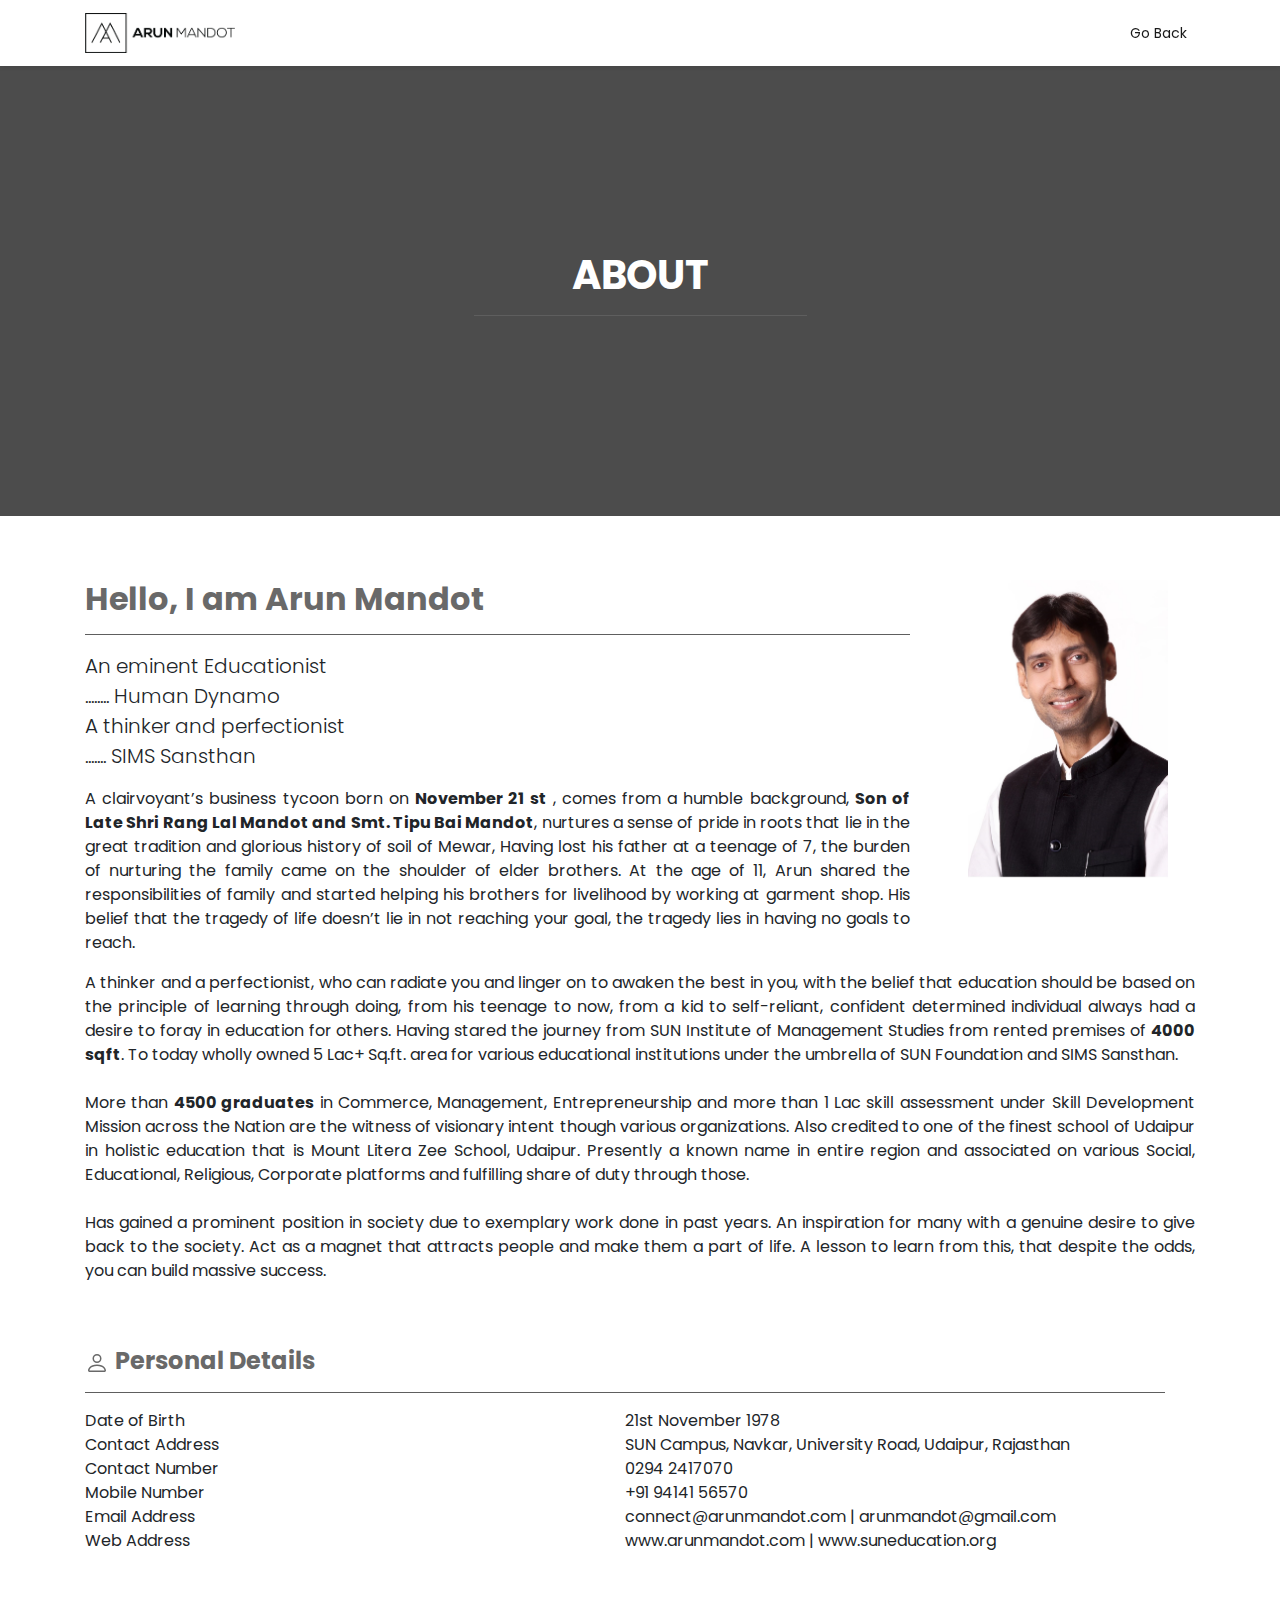
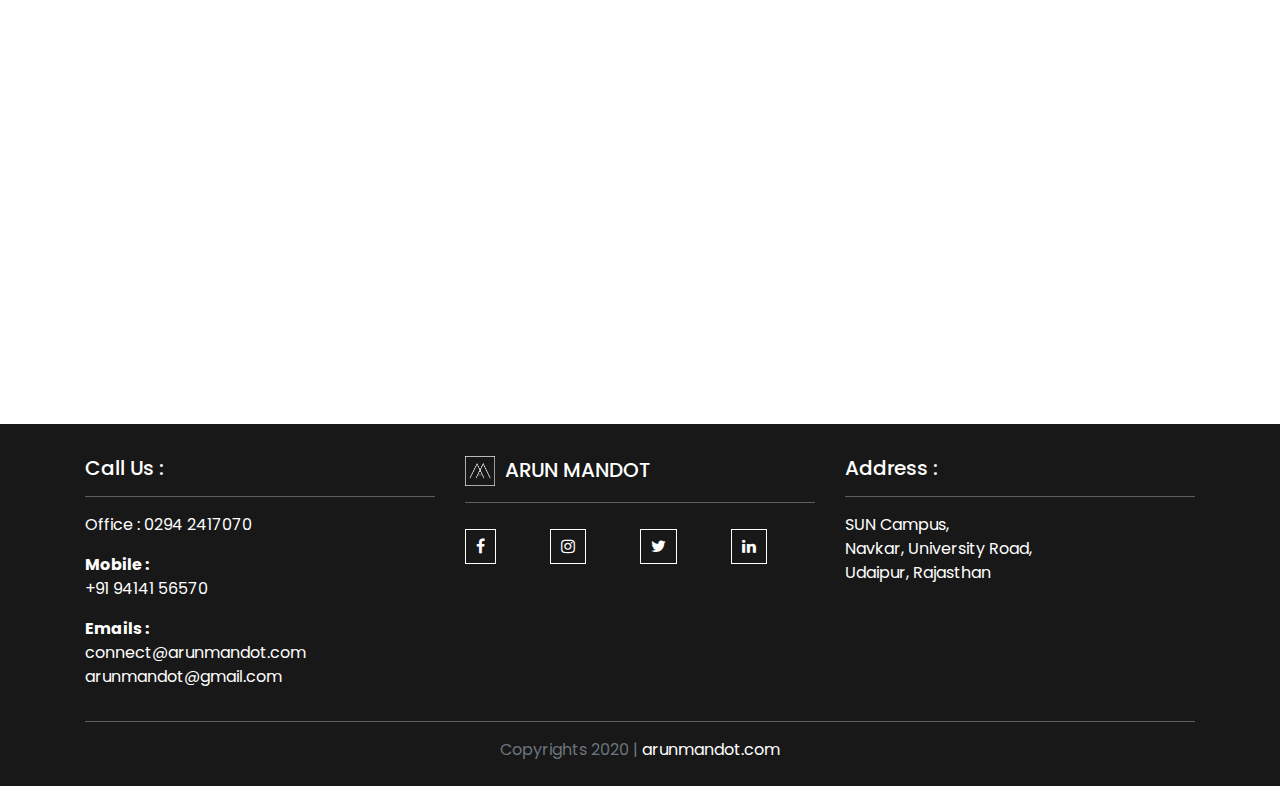
==== commit 353d8735: "added" ====
--- a/about.html
+++ b/about.html
@@ -53,8 +53,6 @@
                         </p>
                    
                         <p class="text-justify">
-                            An eminent Educationist, Entrepreneur, Professional, Nationalist and an incredible ‘Human
-                            Dynamo’.
                             A clairvoyant’s business tycoon born on <b>November 21 st</b> , comes from a humble
                             background, <b>Son
                                 of Late Shri Rang Lal Mandot and Smt. Tipu Bai Mandot</b>, nurtures a sense of pride in
